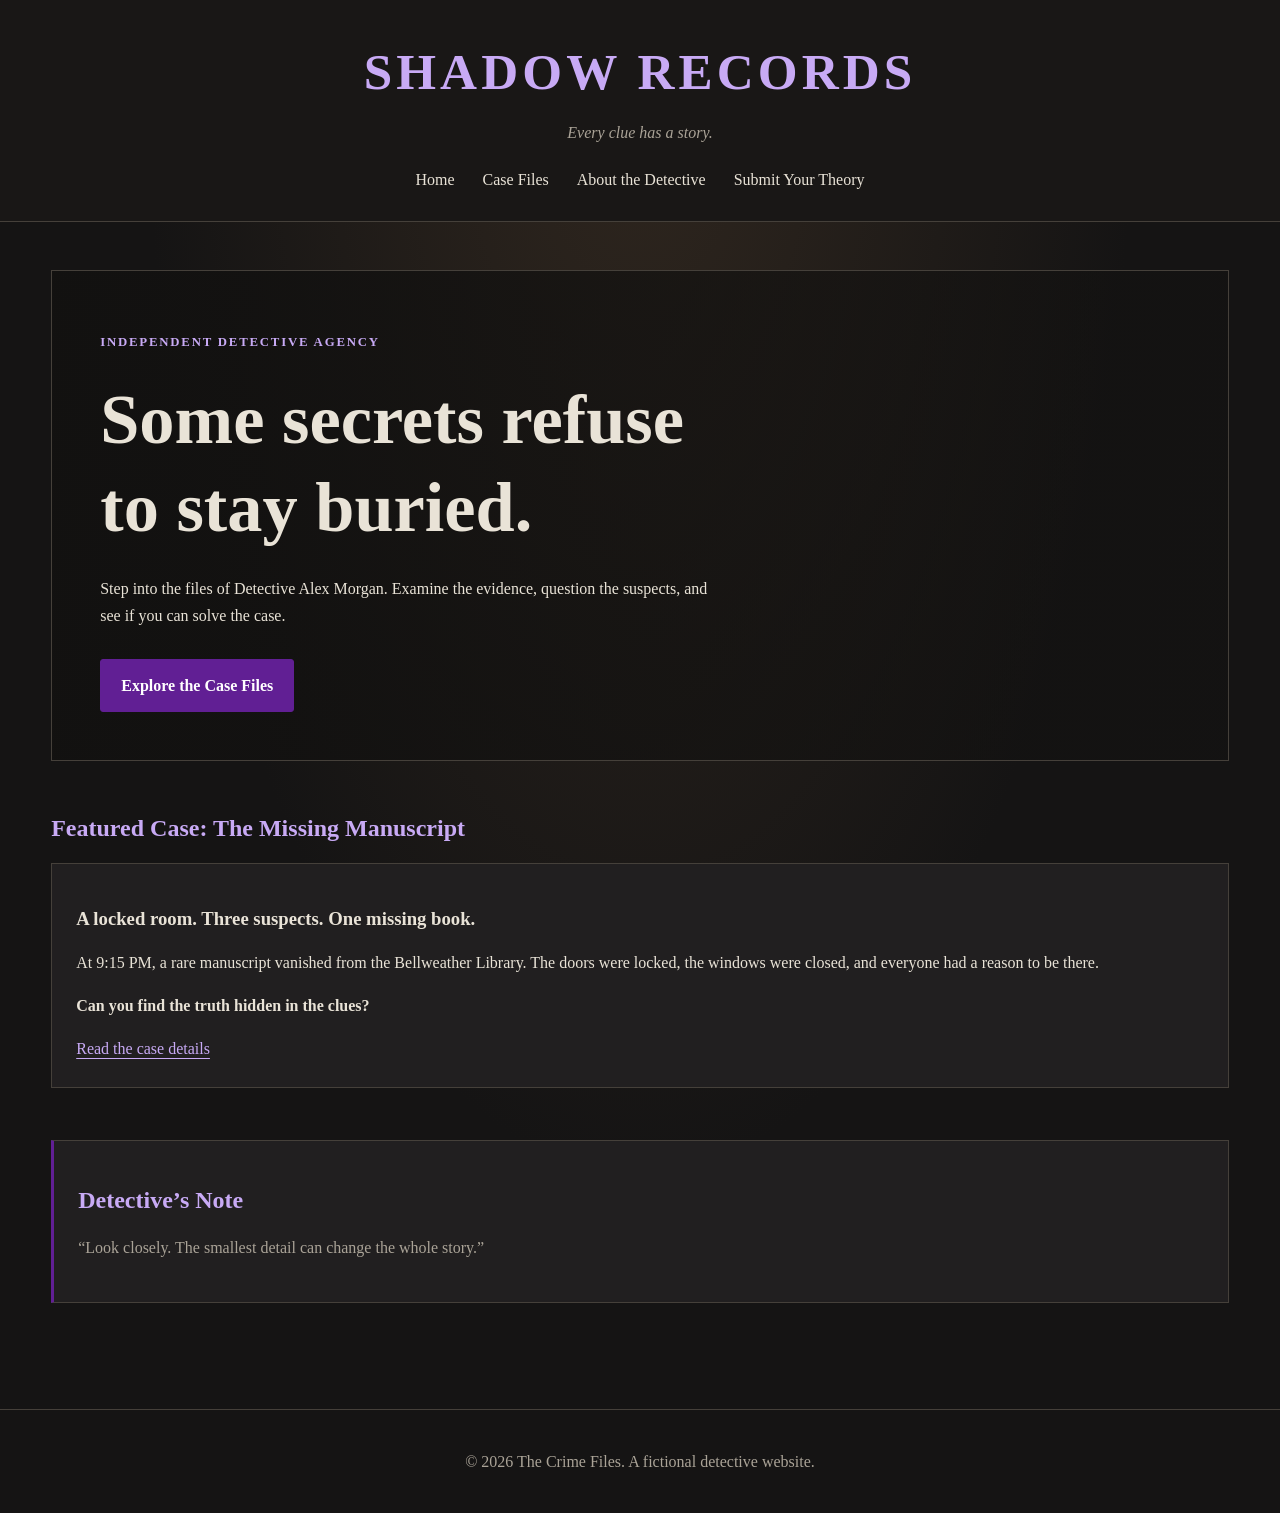
==== index.html @ 53549f27 "first commit" ====
<!DOCTYPE html>
<html lang="en">
<head>
  <meta charset="UTF-8">
  <meta name="viewport" content="width=device-width, initial-scale=1.0">
  <meta name="description" content="Explore mysterious cases and uncover the truth with Detective Alex Morgan.">
  <title>Shadow Records | Home</title>
  <link rel="stylesheet" href="styles.css">
</head>
<body>
  <header>
    <h1>Shadow Records</h1>
    <p class="tagline">Every clue has a story.</p>

    <nav aria-label="Main navigation">
  <a href="index.html">Home</a>
  <a href="cases.html">Case Files</a>
  <a href="about.html">About the Detective</a>
  <a href="submit-theory.html">Submit Your Theory</a>
</nav>
  </header>

  <main>
    <section class="hero">
      <p class="eyebrow">Independent Detective Agency</p>
      <h2>Some secrets refuse to stay buried.</h2>
      <p>
        Step into the files of Detective Alex Morgan. Examine the evidence,
        question the suspects, and see if you can solve the case.
      </p>
      <a class="button" href="cases.html">Explore the Case Files</a>
    </section>

    <section>
      <h2>Featured Case: The Missing Manuscript</h2>
      <article class="case-card">
        <h3>A locked room. Three suspects. One missing book.</h3>
        <p>
          At 9:15 PM, a rare manuscript vanished from the Bellweather Library.
          The doors were locked, the windows were closed, and everyone had a
          reason to be there.
        </p>
        <p><strong>Can you find the truth hidden in the clues?</strong></p>
        <a href="case-details.html">Read the case details</a>
      </article>
    </section>

    <aside>
      <h2>Detective’s Note</h2>
      <p>
        “Look closely. The smallest detail can change the whole story.”
      </p>
    </aside>
  </main>

  <footer>
    <p>&copy; 2026 The Crime Files. A fictional detective website.</p>
  </footer>
</body>
</html>
---- styles.css ----
/* ---------- Base styles ---------- */
* {
  box-sizing: border-box;
}

:root {
  --ink: #e9e3d7;
  --muted: #aaa397;
  --purple: #611f94;
  --purple-light: #c8aaf5;
  --panel: #211f20;
  --line: #45403a;
  --background: #151414;
}

body {
  margin: 0;
  background-color: var(--background);
  background-image:
    radial-gradient(ellipse at top, #30271f 0%, transparent 55%);
  color: var(--ink);
  font-family: Georgia, "Times New Roman", serif;
  line-height: 1.7;
}

a {
  color: var(--purple-light);
  text-underline-offset: 4px;
}

a:hover {
  color: #c19ff4;
}

a:focus,
button:focus,
input:focus,
select:focus,
textarea:focus {
  outline: 2px solid var(--purple-light);
  outline-offset: 3px;
}

/* ---------- Header and navigation ---------- */
header {
  position: relative;
  padding: 28px 7%;
  border-bottom: 1px solid var(--line);
  background-color: #191716;
  text-align: center;
}

header h1 {
  margin: 0;
  color: var(--purple-light);
  font-size: clamp(2rem, 5vw, 3.2rem);
  letter-spacing: 0.08em;
  text-transform: uppercase;
}

.tagline {
  margin: 4px 0 20px;
  color: var(--muted);
  font-style: italic;
}

nav {
  display: flex;
  flex-wrap: wrap;
  justify-content: center;
  gap: 12px 28px;
}

nav a {
  color: var(--ink);
  text-decoration: none;
}

nav a:hover,
nav a[aria-current="page"] {
  color: var(--purple-light);
}

/* ---------- Main content ---------- */
main {
  width: min(1500px, 92%);
  margin: 0 auto;
  padding: 48px 0 70px;
}

section {
  margin: 0 0 52px;
}

h2,
h3 {
  line-height: 1.25;
}

h2 {
  color: var(--purple-light);
}

.eyebrow,
.case-number {
  color: var(--purple-light);
  font-size: 0.8rem;
  font-weight: bold;
  letter-spacing: 0.14em;
  text-transform: uppercase;
}

/* ---------- Home page hero ---------- */
.hero {
  min-height: 330px;
  display: flex;
  flex-direction: column;
  justify-content: center;
  align-items: flex-start;
  padding: 48px;
  border: 1px solid var(--line);
  background:
    linear-gradient(100deg, rgb(18 17 16 / 95%), rgb(18 17 16 / 45%)),
    url("https://images.unsplash.com/photo-1518709268805-4e9042af9f23?auto=format&fit=crop&w=1600&q=80")
    center / cover;
}

.hero h2 {
  max-width: 650px;
  margin: 8px 0;
  color: var(--ink);
  font-size: clamp(2.2rem, 6vw, 4.4rem);
}

.hero p {
  max-width: 620px;
}

.button {
  display: inline-block;
  margin-top: 14px;
  padding: 12px 20px;
  border: 1px solid var(--purple);
  border-radius: 3px;
  background-color: var(--purple);
  color: white;
  font: inherit;
  font-weight: bold;
  text-decoration: none;
  cursor: pointer;
}

.button:hover {
  background-color: var(--purple-light);
  color: #1a1713;
}

.page-intro {
  padding: 28px;
  border-left: 3px solid var(--purple);
  background-color: var(--panel);
}

/* ---------- Cards and layout ---------- */
.case-grid,
.suspect-list {
  display: grid;
  grid-template-columns: repeat(3, minmax(0, 1fr));
  gap: 20px;
}

.case-card,
.suspect-card,
.case-story,
aside,
.theory-form {
  padding: 24px;
  border: 1px solid var(--line);
  background-color: var(--panel);
}

.case-card,
.suspect-card {
  transition: transform 180ms ease, border-color 180ms ease;
}

.case-card:hover,
.suspect-card:hover {
  transform: translateY(-4px);
  border-color: var(--purple);
}

aside {
  margin: 36px 0;
  border-left: 3px solid var(--purple);
  color: var(--muted);
}

.detective-note {
  position: relative;
}

/* ---------- Tables and media ---------- */
.table-wrap {
  overflow-x: auto;
}

table {
  width: 100%;
  border-collapse: collapse;
  background-color: var(--panel);
}

th,
td {
  padding: 14px;
  border: 1px solid var(--line);
  text-align: left;
}

th {
  background-color: #3b2450;
  color: var(--purple-light);
}

audio {
  width: min(100%, 500px);
  margin-top: 10px;
}

/* ---------- Form ---------- */
.theory-form {
  max-width: 760px;
}

fieldset {
  margin: 0 0 28px;
  padding: 22px;
  border: 1px solid var(--line);
}

legend {
  padding: 0 8px;
  color: var(--purple-light);
  font-size: 1.2rem;
}

label:not(.choice) {
  display: block;
  margin: 16px 0 6px;
}

input:not([type="radio"]):not([type="checkbox"]),
select,
textarea {
  width: 100%;
  padding: 11px;
  border: 1px solid var(--line);
  border-radius: 3px;
  background-color: #171615;
  color: var(--ink);
  font: inherit;
}

.choice {
  display: block;
  margin: 10px 0;
}

.choice input {
  margin-right: 8px;
  accent-color: var(--purple);
}

.form-question {
  margin: 20px 0 8px;
  color: var(--purple-light);
  font-weight: bold;
}

textarea {
  resize: vertical;
}

/* ---------- Illustrated case maps ---------- */
.case-map {
  scroll-margin-top: 24px;
  margin-top: 48px;
  padding: 24px;
  border: 1px solid var(--line);
  background-color: var(--panel);
}

.case-map-image {
  display: block;
  width: 100%;
  max-width: 760px;
  height: auto;
  margin: 20px auto;
  border: 2px solid var(--purple);
  border-radius: 8px;
}

.map-clues {
  padding-left: 24px;
}

.map-clues li {
  margin: 8px 0;
}

/* ---------- Footer ---------- */
footer {
  padding: 22px 7%;
  border-top: 1px solid var(--line);
  color: var(--muted);
  text-align: center;
}

/* ---------- Phone layout ---------- */
@media (max-width: 700px) {
  header {
    padding: 24px 5%;
  }

  nav {
    gap: 10px 16px;
  }

  main {
    width: 90%;
    padding-top: 30px;
  }

  .hero {
    min-height: 300px;
    padding: 26px;
  }

  .case-grid,
  .suspect-list {
    grid-template-columns: 1fr;
  }

  .case-card,
  .suspect-card,
  .case-story,
  .theory-form {
    padding: 18px;
  }

  .case-map {
    padding: 16px;
  }

  fieldset {
    padding: 16px;
  }
}
.case-map {
  display: none;
}

.case-map:target {
  display: block;
}
.suspect-photo {
  display: block;
  width: 100%;
  aspect-ratio: 4 / 5;
  margin-bottom: 14px;
  border: 1px solid var(--purple);
  border-radius: 5px;
  object-fit: cover;
}
.suspect-card {
  display: grid;
  grid-template-columns: 88px 1fr;
  grid-template-rows: auto auto;
  gap: 4px 14px;
  align-items: center;
}

.suspect-photo {
  grid-column: 1;
  grid-row: 1 / 3;
  width: 88px;
  height: 88px;
  aspect-ratio: 1;
  margin: 0;
  object-fit: cover;
  border-radius: 5px;
}

.suspect-card h4,
.suspect-card p {
  grid-column: 2;
}

.suspect-card h4 {
  align-self: end;
  margin: 0;
}

.suspect-card p {
  align-self: start;
  margin: 0;
}
.detective-portrait {
  width: min(360px, 100%);
  margin: 32px auto;
  text-align: center;
}

.detective-portrait img {
  display: block;
  width: 100%;
  height: auto;
  border: 2px solid var(--purple);
  border-radius: 8px;
}

.detective-portrait figcaption {
  margin-top: 10px;
  color: var(--muted);
  font-style: italic;
}
.case-actions {
  display: flex;
  gap: 12px;
  flex-wrap: wrap;
}
.detective-notebook {
  max-width: 800px;
  margin: 24px auto;
  padding: 24px;
  color: #332719;
  background: #e5d9f2;
  border-left: 6px solid var(--purple);
  box-shadow: 0 8px 20px #0005;
}

.notebook-label {
  color: #611f94;

.detective-notebook summary {
  cursor: pointer;
  font-weight: bold;
}

.detective-notebook details p {
  padding-top: 10px;
}
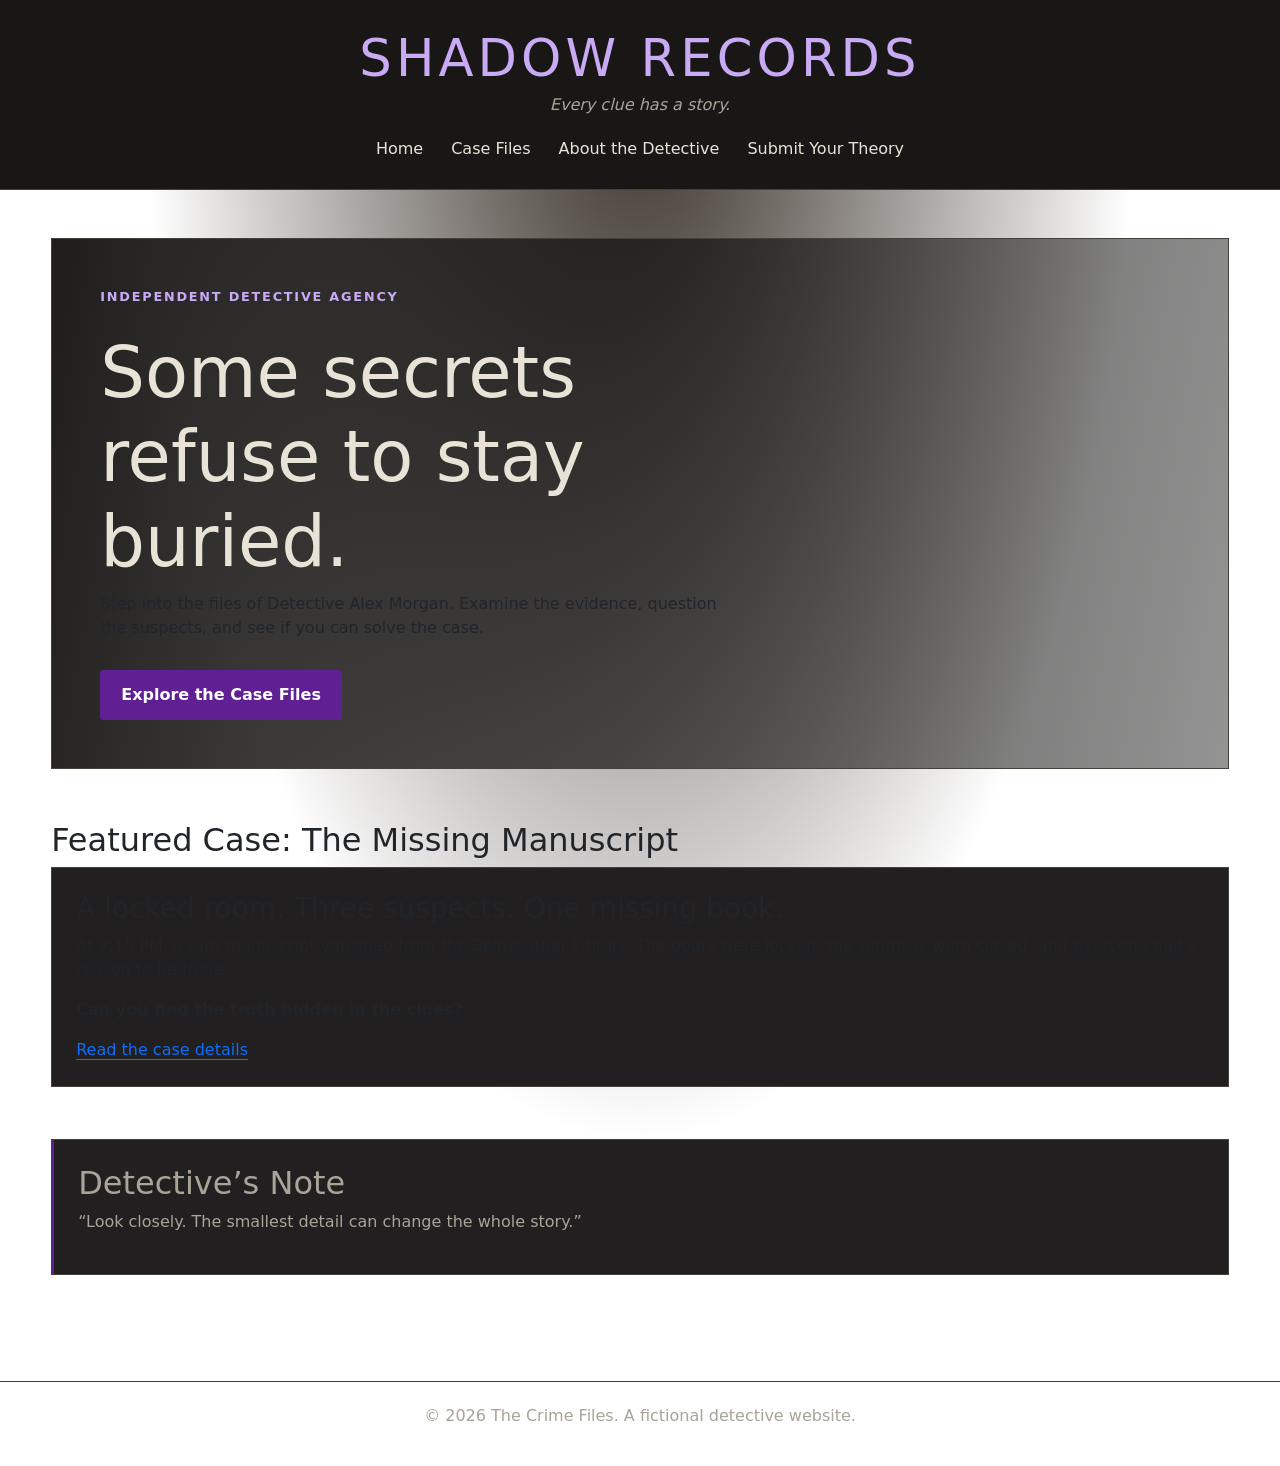
==== commit 20c88b88: "Update index.html" ====
--- a/index.html
+++ b/index.html
@@ -6,6 +6,11 @@
   <meta name="description" content="Explore mysterious cases and uncover the truth with Detective Alex Morgan.">
   <title>Shadow Records | Home</title>
   <link rel="stylesheet" href="styles.css">
+  <!-- Bootstrap CSS -->
+<link href="https://cdn.jsdelivr.net/npm/bootstrap@5.3.8/dist/css/bootstrap.min.css"
+rel="stylesheet">
+   <!-- Custom CSS -->
+    <link rel="stylesheet" href="style.css">
 </head>
 <body>
   <header>
@@ -56,5 +61,6 @@
   <footer>
     <p>&copy; 2026 The Crime Files. A fictional detective website.</p>
   </footer>
+  <script src="https://cdn.jsdelivr.net/npm/bootstrap@5.3.8/dist/js/bootstrap.bundle.min.js"></script>
 </body>
-</html>+</html>
--- a/styles.css
+++ b/styles.css
@@ -425,6 +425,7 @@
   color: var(--muted);
   font-style: italic;
 }
+
 .case-actions {
   display: flex;
   gap: 12px;
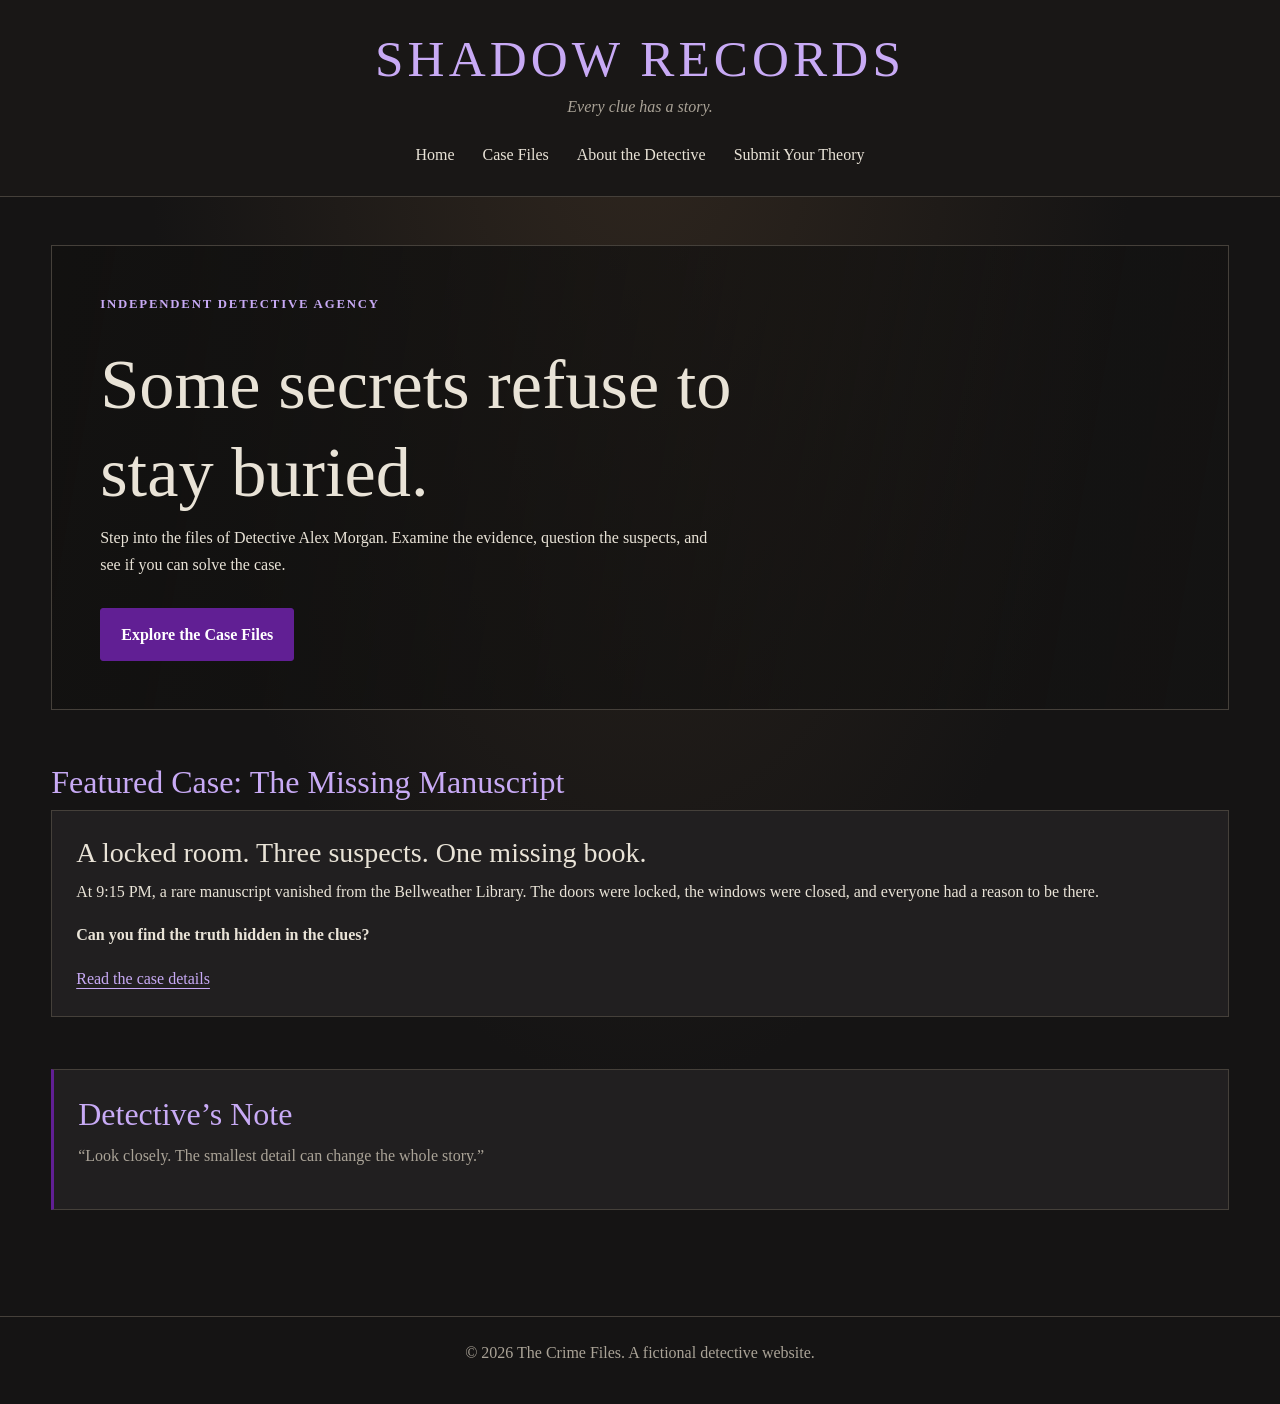
==== commit d1b1e382: "Update index.html" ====
--- a/index.html
+++ b/index.html
@@ -5,12 +5,12 @@
   <meta name="viewport" content="width=device-width, initial-scale=1.0">
   <meta name="description" content="Explore mysterious cases and uncover the truth with Detective Alex Morgan.">
   <title>Shadow Records | Home</title>
-  <link rel="stylesheet" href="styles.css">
   <!-- Bootstrap CSS -->
 <link href="https://cdn.jsdelivr.net/npm/bootstrap@5.3.8/dist/css/bootstrap.min.css"
 rel="stylesheet">
-   <!-- Custom CSS -->
-    <link rel="stylesheet" href="style.css">
+
+<!-- Custom CSS -->
+<link rel="stylesheet" href="styles.css">
 </head>
 <body>
   <header>
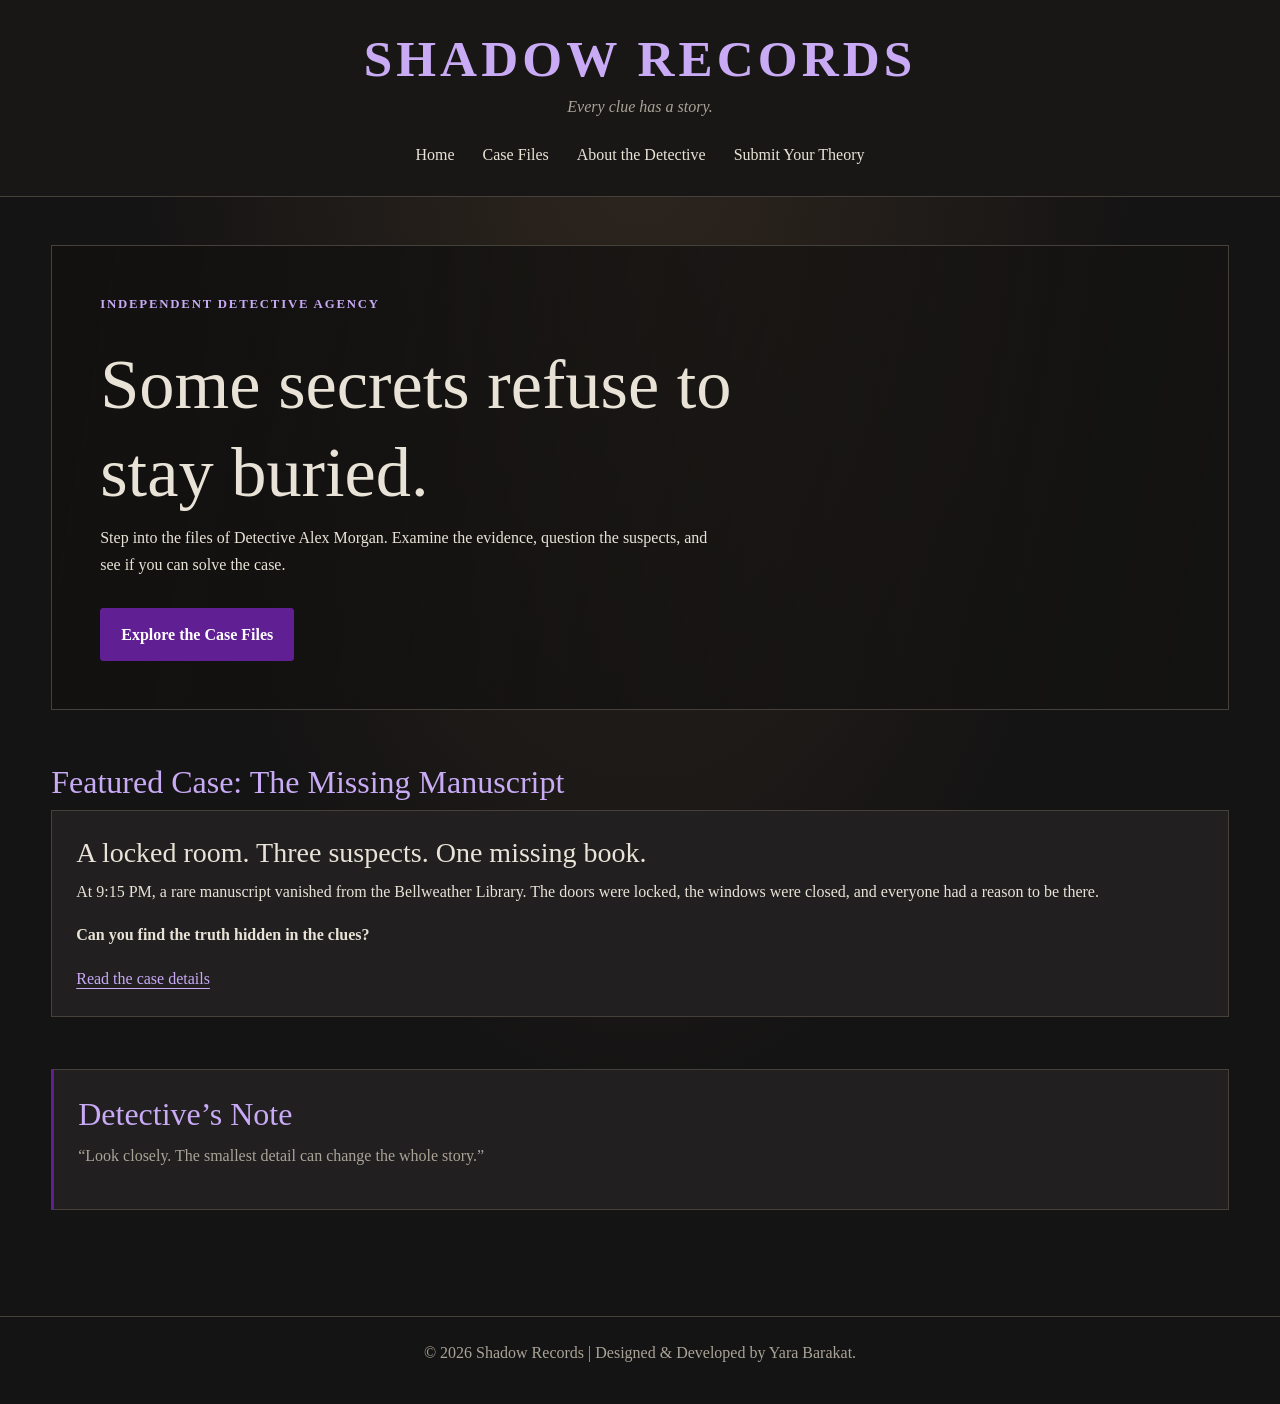
==== commit 101f94cb: "Update index.html" ====
--- a/index.html
+++ b/index.html
@@ -59,7 +59,7 @@
   </main>
 
   <footer>
-    <p>&copy; 2026 The Crime Files. A fictional detective website.</p>
+    <p>&copy; 2026 Shadow Records | Designed & Developed by Yara Barakat.</p>
   </footer>
   <script src="https://cdn.jsdelivr.net/npm/bootstrap@5.3.8/dist/js/bootstrap.bundle.min.js"></script>
 </body>
--- a/styles.css
+++ b/styles.css
@@ -56,6 +56,7 @@
   font-size: clamp(2rem, 5vw, 3.2rem);
   letter-spacing: 0.08em;
   text-transform: uppercase;
+  font-family: Arial, Helvetica, sans-serif;
 }
 
 .tagline {
@@ -69,6 +70,7 @@
   flex-wrap: wrap;
   justify-content: center;
   gap: 12px 28px;
+  font-family: Arial, Helvetica, sans-serif;
 }
 
 nav a {
@@ -442,7 +444,7 @@
 }
 
 .notebook-label {
-  color: #611f94;
+  color: #611f94;}
 
 .detective-notebook summary {
   cursor: pointer;
@@ -451,4 +453,17 @@
 
 .detective-notebook details p {
   padding-top: 10px;
-}+}
+
+/* ---------- Header typography consistency ---------- */
+header,
+header h1,
+header .tagline,
+header nav,
+header nav a {
+  font-family: Georgia, "Times New Roman", serif;
+}
+
+header h1 {
+  font-weight: 700;
+}
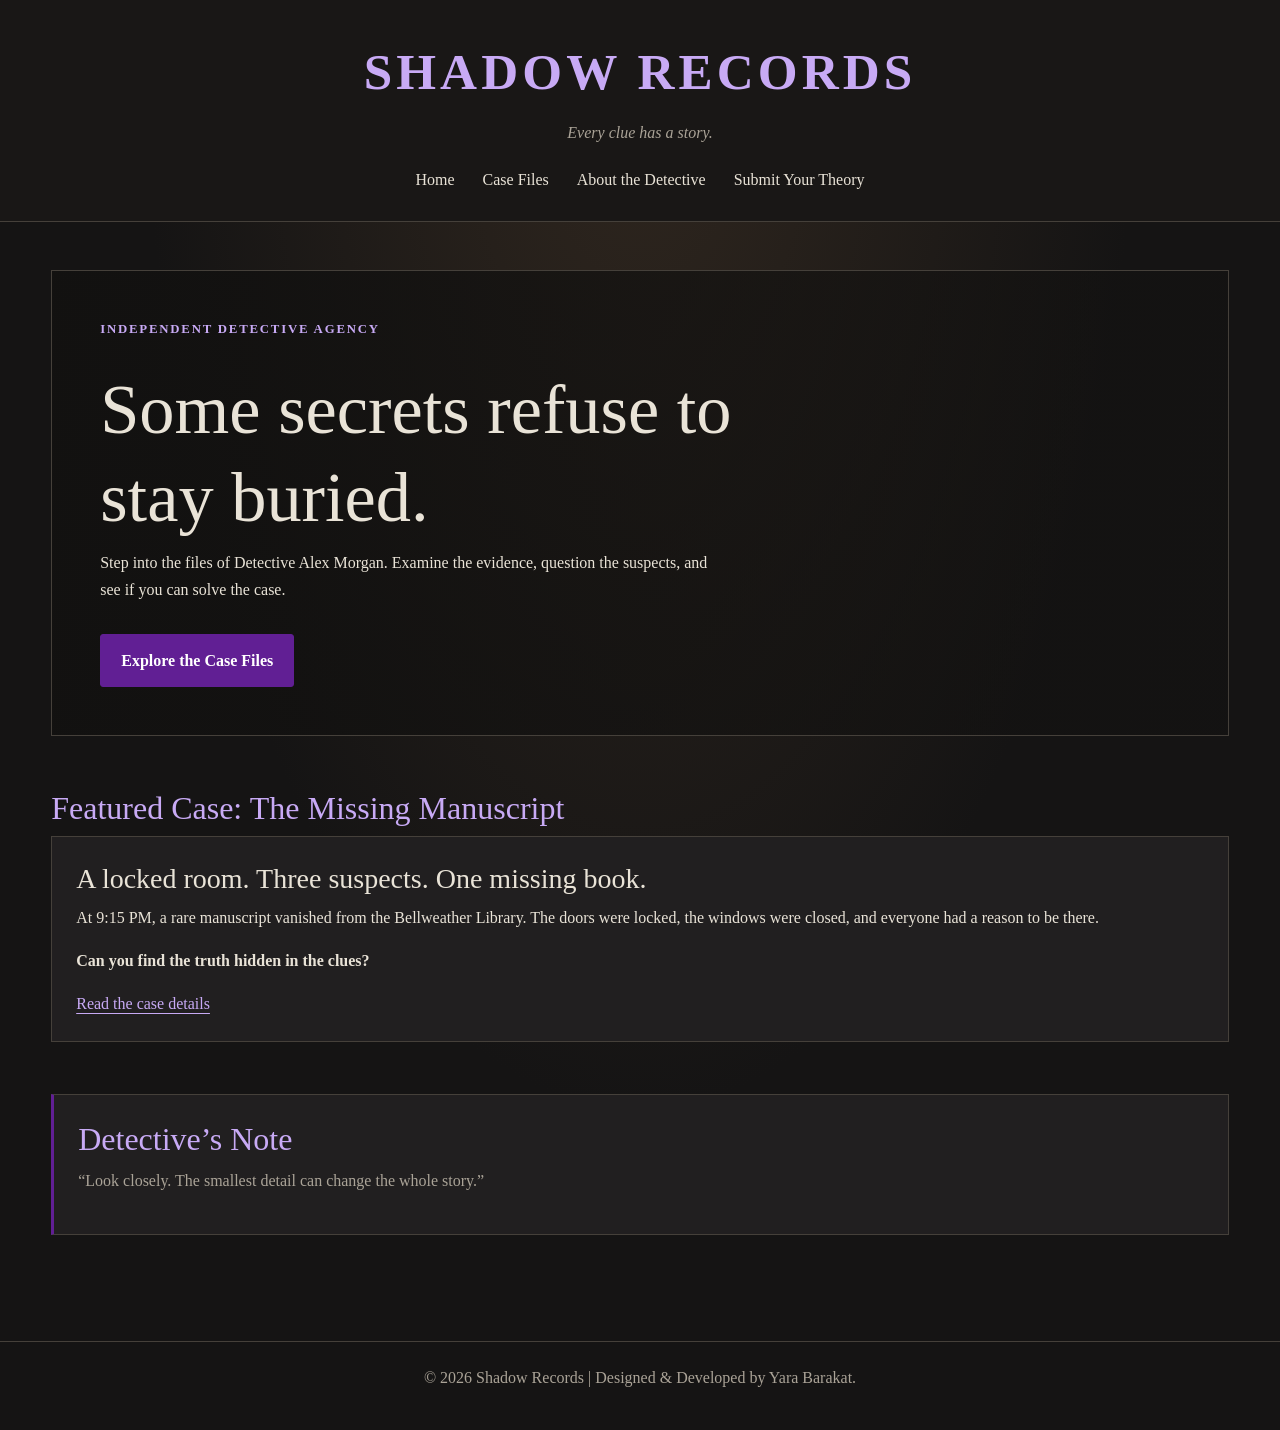
==== commit 24f946b3: "Update link to case details with manuscript map" ====
--- a/index.html
+++ b/index.html
@@ -46,7 +46,7 @@
           reason to be there.
         </p>
         <p><strong>Can you find the truth hidden in the clues?</strong></p>
-        <a href="case-details.html">Read the case details</a>
+        <a href="case-details.html#manuscript-map">Read the case details</a>
       </article>
     </section>
 
--- a/styles.css
+++ b/styles.css
@@ -466,4 +466,5 @@
 
 header h1 {
   font-weight: 700;
-}
+  line-height: inherit;
+}
